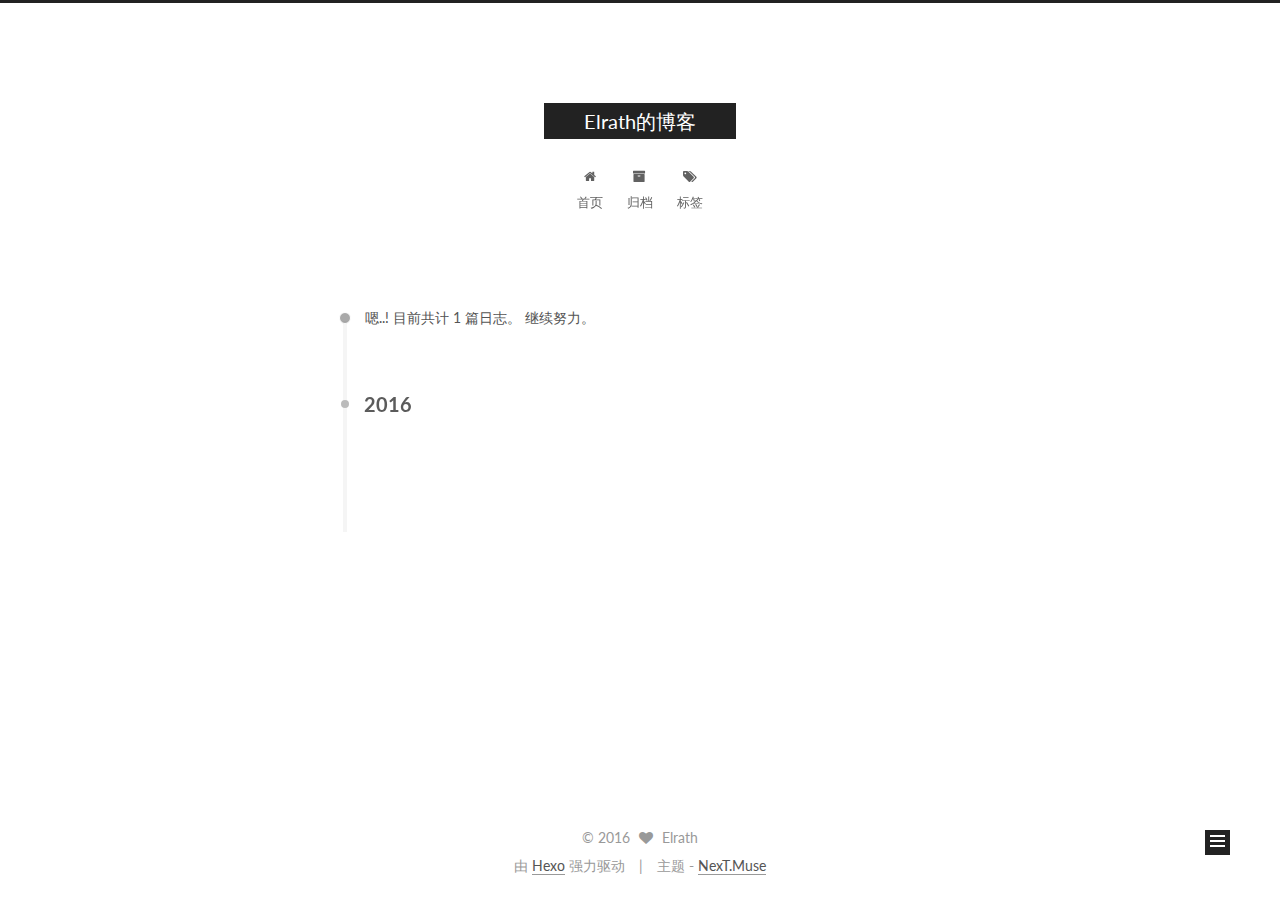
==== archives/index.html @ a01f920b "Site updated: 2016-04-18 22:40:06" ====
<!doctype html>



  


<html class="theme-next muse use-motion">
<head>
  <meta charset="UTF-8"/>
<meta http-equiv="X-UA-Compatible" content="IE=edge,chrome=1" />
<meta name="viewport" content="width=device-width, initial-scale=1, maximum-scale=1"/>



<meta http-equiv="Cache-Control" content="no-transform" />
<meta http-equiv="Cache-Control" content="no-siteapp" />












  <link href="/vendors/fancybox/source/jquery.fancybox.css?v=2.1.5" rel="stylesheet" type="text/css"/>




  
  
  
  

  
    
    
  

  

  

  

  

  
    
    
    <link href="//fonts.googleapis.com/css?family=Lato:300,300italic,400,400italic,700,700italic&subset=latin,latin-ext" rel="stylesheet" type="text/css">
  




<link href="/vendors/font-awesome/css/font-awesome.min.css?v=4.4.0" rel="stylesheet" type="text/css" />

<link href="/css/main.css?v=5.0.1" rel="stylesheet" type="text/css" />


  <meta name="keywords" content="Hexo, NexT" />








  <link rel="shortcut icon" type="image/x-icon" href="/favicon.ico?v=5.0.1" />






<meta name="description">
<meta property="og:type" content="website">
<meta property="og:title" content="Elrath的博客">
<meta property="og:url" content="http://yoursite.com/archives/index.html">
<meta property="og:site_name" content="Elrath的博客">
<meta property="og:description">
<meta name="twitter:card" content="summary">
<meta name="twitter:title" content="Elrath的博客">
<meta name="twitter:description">



<script type="text/javascript" id="hexo.configuration">
  var NexT = window.NexT || {};
  var CONFIG = {
    scheme: 'Muse',
    sidebar: {"position":"left","display":"post"},
    fancybox: true,
    motion: true,
    duoshuo: {
      userId: 0,
      author: '博主'
    }
  };
</script>

  <title> 归档 | Elrath的博客 </title>
</head>

<body itemscope itemtype="http://schema.org/WebPage" lang="zh-Hans">

  










  
  
    
  

  <div class="container one-collumn sidebar-position-left  page-archive  ">
    <div class="headband"></div>

    <header id="header" class="header" itemscope itemtype="http://schema.org/WPHeader">
      <div class="header-inner"><div class="site-meta ">
  

  <div class="custom-logo-site-title">
    <a href="/"  class="brand" rel="start">
      <span class="logo-line-before"><i></i></span>
      <span class="site-title">Elrath的博客</span>
      <span class="logo-line-after"><i></i></span>
    </a>
  </div>
  <p class="site-subtitle"></p>
</div>

<div class="site-nav-toggle">
  <button>
    <span class="btn-bar"></span>
    <span class="btn-bar"></span>
    <span class="btn-bar"></span>
  </button>
</div>

<nav class="site-nav">
  

  
    <ul id="menu" class="menu">
      
        
        <li class="menu-item menu-item-home">
          <a href="/" rel="section">
            
              <i class="menu-item-icon fa fa-home fa-fw"></i> <br />
            
            首页
          </a>
        </li>
      
        
        <li class="menu-item menu-item-archives">
          <a href="/archives" rel="section">
            
              <i class="menu-item-icon fa fa-archive fa-fw"></i> <br />
            
            归档
          </a>
        </li>
      
        
        <li class="menu-item menu-item-tags">
          <a href="/tags" rel="section">
            
              <i class="menu-item-icon fa fa-tags fa-fw"></i> <br />
            
            标签
          </a>
        </li>
      

      
    </ul>
  

  
</nav>

 </div>
    </header>

    <main id="main" class="main">
      <div class="main-inner">
        <div class="content-wrap">
          <div id="content" class="content">
            

  <section id="posts" class="posts-collapse">
    <span class="archive-move-on"></span>

    <span class="archive-page-counter">
      
      
      
        
      
      嗯..! 目前共计 1 篇日志。 继续努力。
    </span>

    

      
      
      

      
        
        <div class="collection-title">
          <h2 class="archive-year motion-element" id="archive-year-2016">2016</h2>
        </div>
      
      

      

  <article class="post post-type-normal" itemscope itemtype="http://schema.org/Article">
    <header class="post-header">

      <h1 class="post-title">
        
            <a class="post-title-link" href="/2016/04/18/hello-world/" itemprop="url">
              
                <span itemprop="name">Hello World</span>
              
            </a>
        
      </h1>

      <div class="post-meta">
        <time class="post-time" itemprop="dateCreated"
              datetime="2016-04-18T18:34:42+02:00"
              content="2016-04-18" >
          04-18
        </time>
      </div>

    </header>
  </article>



    

  </section>

  



          </div>
          


          

        </div>
        
          
  
  <div class="sidebar-toggle">
    <div class="sidebar-toggle-line-wrap">
      <span class="sidebar-toggle-line sidebar-toggle-line-first"></span>
      <span class="sidebar-toggle-line sidebar-toggle-line-middle"></span>
      <span class="sidebar-toggle-line sidebar-toggle-line-last"></span>
    </div>
  </div>

  <aside id="sidebar" class="sidebar">
    <div class="sidebar-inner">

      

      

      <section class="site-overview sidebar-panel  sidebar-panel-active ">
        <div class="site-author motion-element" itemprop="author" itemscope itemtype="http://schema.org/Person">
          <img class="site-author-image" itemprop="image"
               src="/images/default_avatar.jpg"
               alt="Elrath" />
          <p class="site-author-name" itemprop="name">Elrath</p>
          <p class="site-description motion-element" itemprop="description"></p>
        </div>
        <nav class="site-state motion-element">
          <div class="site-state-item site-state-posts">
            <a href="/archives">
              <span class="site-state-item-count">1</span>
              <span class="site-state-item-name">日志</span>
            </a>
          </div>

          

          

        </nav>

        

        <div class="links-of-author motion-element">
          
        </div>

        
        

        
        

      </section>

      

    </div>
  </aside>


        
      </div>
    </main>

    <footer id="footer" class="footer">
      <div class="footer-inner">
        <div class="copyright" >
  
  &copy; 
  <span itemprop="copyrightYear">2016</span>
  <span class="with-love">
    <i class="fa fa-heart"></i>
  </span>
  <span class="author" itemprop="copyrightHolder">Elrath</span>
</div>

<div class="powered-by">
  由 <a class="theme-link" href="http://hexo.io">Hexo</a> 强力驱动
</div>

<div class="theme-info">
  主题 -
  <a class="theme-link" href="https://github.com/iissnan/hexo-theme-next">
    NexT.Muse
  </a>
</div>

        

        
      </div>
    </footer>

    <div class="back-to-top">
      <i class="fa fa-arrow-up"></i>
    </div>
  </div>

  

<script type="text/javascript">
  if (Object.prototype.toString.call(window.Promise) !== '[object Function]') {
    window.Promise = null;
  }
</script>









  



  
  <script type="text/javascript" src="/vendors/jquery/index.js?v=2.1.3"></script>

  
  <script type="text/javascript" src="/vendors/fastclick/lib/fastclick.min.js?v=1.0.6"></script>

  
  <script type="text/javascript" src="/vendors/jquery_lazyload/jquery.lazyload.js?v=1.9.7"></script>

  
  <script type="text/javascript" src="/vendors/velocity/velocity.min.js?v=1.2.1"></script>

  
  <script type="text/javascript" src="/vendors/velocity/velocity.ui.min.js?v=1.2.1"></script>

  
  <script type="text/javascript" src="/vendors/fancybox/source/jquery.fancybox.pack.js?v=2.1.5"></script>


  


  <script type="text/javascript" src="/js/src/utils.js?v=5.0.1"></script>

  <script type="text/javascript" src="/js/src/motion.js?v=5.0.1"></script>



  
  

  
  
    <script type="text/javascript" id="motion.page.archive">
      $('.archive-year').velocity('transition.slideLeftIn');
    </script>
  


  


  <script type="text/javascript" src="/js/src/bootstrap.js?v=5.0.1"></script>



  



  



  
  
  

  

  

</body>
</html>
---- css/main.css ----
/* normalize.css v3.0.2 | MIT License | git.io/normalize */
html {
  font-family: sans-serif; /* 1 */
  -ms-text-size-adjust: 100%; /* 2 */
  -webkit-text-size-adjust: 100%; /* 2 */
}
body {
  margin: 0;
}
article,
aside,
details,
figcaption,
figure,
footer,
header,
hgroup,
main,
menu,
nav,
section,
summary {
  display: block;
}
audio,
canvas,
progress,
video {
  display: inline-block; /* 1 */
  vertical-align: baseline; /* 2 */
}
audio:not([controls]) {
  display: none;
  height: 0;
}
[hidden],
template {
  display: none;
}
a {
  background-color: transparent;
}
a:active,
a:hover {
  outline: 0;
}
abbr[title] {
  border-bottom: 1px dotted;
}
b,
strong {
  font-weight: bold;
}
dfn {
  font-style: italic;
}
h1 {
  font-size: 2em;
  margin: 0.67em 0;
}
mark {
  background: #ff0;
  color: #000;
}
small {
  font-size: 80%;
}
sub,
sup {
  font-size: 75%;
  line-height: 0;
  position: relative;
  vertical-align: baseline;
}
sup {
  top: -0.5em;
}
sub {
  bottom: -0.25em;
}
img {
  border: 0;
}
svg:not(:root) {
  overflow: hidden;
}
figure {
  margin: 1em 40px;
}
hr {
  -moz-box-sizing: content-box;
  box-sizing: content-box;
  height: 0;
}
pre {
  overflow: auto;
}
code,
kbd,
pre,
samp {
  font-family: monospace, monospace;
  font-size: 1em;
}
button,
input,
optgroup,
select,
textarea {
  color: inherit; /* 1 */
  font: inherit; /* 2 */
  margin: 0; /* 3 */
}
button {
  overflow: visible;
}
button,
select {
  text-transform: none;
}
button,
html input[type="button"],
input[type="reset"],
input[type="submit"] {
  -webkit-appearance: button; /* 2 */
  cursor: pointer; /* 3 */
}
button[disabled],
html input[disabled] {
  cursor: default;
}
button::-moz-focus-inner,
input::-moz-focus-inner {
  border: 0;
  padding: 0;
}
input {
  line-height: normal;
}
input[type="checkbox"],
input[type="radio"] {
  box-sizing: border-box; /* 1 */
  padding: 0; /* 2 */
}
input[type="number"]::-webkit-inner-spin-button,
input[type="number"]::-webkit-outer-spin-button {
  height: auto;
}
input[type="search"] {
  -webkit-appearance: textfield; /* 1 */
  -moz-box-sizing: content-box;
  -webkit-box-sizing: content-box; /* 2 */
  box-sizing: content-box;
}
input[type="search"]::-webkit-search-cancel-button,
input[type="search"]::-webkit-search-decoration {
  -webkit-appearance: none;
}
fieldset {
  border: 1px solid #c0c0c0;
  margin: 0 2px;
  padding: 0.35em 0.625em 0.75em;
}
legend {
  border: 0; /* 1 */
  padding: 0; /* 2 */
}
textarea {
  overflow: auto;
}
optgroup {
  font-weight: bold;
}
table {
  border-collapse: collapse;
  border-spacing: 0;
}
td,
th {
  padding: 0;
}
::selection {
  background: #262a30;
  color: #fff;
}
body {
  position: relative;
  font-family: 'Lato', "PingFang SC", "Microsoft YaHei", sans-serif;
  font-size: 14px;
  line-height: 2;
  color: #555;
  background: #fff;
}
@media (max-width: 767px) {
  body {
    padding-right: 0 !important;
  }
}
@media (min-width: 768px) and (max-width: 991px) {
  body {
    padding-right: 0 !important;
  }
}
@media (min-width: 1600px) {
  body {
    font-size: 16px;
  }
}
h1,
h2,
h3,
h4,
h5,
h6 {
  margin: 0;
  padding: 0;
  font-weight: bold;
  line-height: 1.5;
  font-family: 'Lato', "PingFang SC", "Microsoft YaHei", sans-serif;
}
h2,
h3,
h4,
h5,
h6 {
  margin: 20px 0 15px;
}
h1 {
  font-size: 22px;
}
@media (max-width: 767px) {
  h1 {
    font-size: 18px;
  }
}
h2 {
  font-size: 20px;
}
@media (max-width: 767px) {
  h2 {
    font-size: 16px;
  }
}
h3 {
  font-size: 18px;
}
@media (max-width: 767px) {
  h3 {
    font-size: 14px;
  }
}
h4 {
  font-size: 16px;
}
@media (max-width: 767px) {
  h4 {
    font-size: 12px;
  }
}
h5 {
  font-size: 14px;
}
@media (max-width: 767px) {
  h5 {
    font-size: 10px;
  }
}
h6 {
  font-size: 12px;
}
@media (max-width: 767px) {
  h6 {
    font-size: 8px;
  }
}
p {
  margin: 0 0 25px 0;
}
a {
  color: #555;
  text-decoration: none;
  border-bottom: 1px solid #999;
  word-wrap: break-word;
}
a:hover {
  color: #222;
  border-bottom-color: #222;
}
ul {
  list-style: none;
}
blockquote {
  margin: 0;
  padding: 0;
}
img {
  display: block;
  margin: auto;
  max-width: 100%;
  height: auto;
}
hr {
  margin: 40px 0;
  height: 3px;
  border: none;
  background-color: #ddd;
  background-image: repeating-linear-gradient(-45deg, #fff, #fff 4px, transparent 4px, transparent 8px);
}
blockquote {
  padding: 0 15px;
  color: #666;
  border-left: 4px solid #ddd;
}
blockquote cite::before {
  content: "-";
  padding: 0 5px;
}
dt {
  font-weight: 700;
}
dd {
  margin: 0;
  padding: 0;
}
.text-left {
  text-align: left;
}
.text-center {
  text-align: center;
}
.text-right {
  text-align: right;
}
.text-justify {
  text-align: justify;
}
.text-nowrap {
  white-space: nowrap;
}
.text-lowercase {
  text-transform: lowercase;
}
.text-uppercase {
  text-transform: uppercase;
}
.text-capitalize {
  text-transform: capitalize;
}
.center-block {
  display: block;
  margin-left: auto;
  margin-right: auto;
}
.clearfix:before,
.clearfix:after {
  content: " ";
  display: table;
}
.clearfix:after {
  clear: both;
}
.pullquote {
  width: 45%;
}
.pullquote.left {
  float: left;
  margin-left: 5px;
  margin-right: 10px;
}
.pullquote.right {
  float: right;
  margin-left: 10px;
  margin-right: 5px;
}
.highlight table,
.gist table {
  width: auto;
}
.highlight table td,
.gist table td {
  border: none;
}
.highlight a,
.gist a {
  color: #222 !important;
  text-decoration: none !important;
}
.affix.affix.affix {
  position: fixed;
}
.translation {
  margin-top: -20px;
  font-size: 14px;
  color: #999;
}
.scrollbar-measure {
  width: 100px;
  height: 100px;
  overflow: scroll;
  position: absolute;
  top: -9999px;
}
.use-motion .motion-element {
  opacity: 0;
}
#local-search-input {
  padding: 3px;
  border: none;
  text-indent: 14px;
  border-radius: 0;
  width: 140px;
  outline: none;
  border-bottom: 1px solid #999;
  background: inherit;
  opacity: 0.5;
}
#local-search-input:focus {
  opacity: 1;
}
.search-icon {
  position: absolute;
  top: 9px;
}
table {
  margin: 20px 0;
  width: 100%;
  border-collapse: collapse;
  border-spacing: 0;
  border: 1px solid #ddd;
  font-size: 14px;
  table-layout: fixed;
  word-wrap: break-word;
}
table>tbody>tr:nth-of-type(odd) {
  background-color: #f9f9f9;
}
table>tbody>tr:hover {
  background-color: #f5f5f5;
}
caption,
th,
td {
  padding: 8px;
  text-align: left;
  vertical-align: middle;
  font-weight: normal;
}
th,
td {
  border-bottom: 3px solid #ddd;
  border-right: 1px solid #eee;
}
th {
  padding-bottom: 10px;
  font-weight: 700;
}
td {
  border-bottom-width: 1px;
}
html,
body {
  height: 100%;
}
.container {
  position: relative;
  min-height: 100%;
}
.header-inner {
  margin: 0 auto;
  padding: 100px 0 70px;
  width: 700px;
}
@media (min-width: 1600px) {
  .container .header-inner {
    width: 900px;
  }
}
.main {
  padding-bottom: 150px;
}
.main-inner {
  margin: 0 auto;
  width: 700px;
}
@media (min-width: 1600px) {
  .container .main-inner {
    width: 900px;
  }
}
.footer {
  position: absolute;
  left: 0;
  bottom: 0;
  width: 100%;
  min-height: 50px;
}
.footer-inner {
  box-sizing: border-box;
  margin: 20px auto;
  width: 700px;
}
@media (min-width: 1600px) {
  .container .footer-inner {
    width: 900px;
  }
}
pre,
.highlight {
  overflow: auto;
  margin: 20px 0;
  padding: 15px;
  font-size: 13px;
  color: #4d4d4c;
  background: #f7f7f7;
  line-height: 1.6;
}
pre,
code {
  font-family: consolas, Menlo, "PingFang SC", "Microsoft YaHei", monospace;
}
code {
  padding: 2px 4px;
  word-break: break-all;
  color: #555;
  background: #eee;
  border-radius: 4px;
  font-size: 13px;
}
pre code {
  padding: 0;
  color: #4d4d4c;
  background: none;
  text-shadow: none;
}
.highlight pre {
  border: none;
  margin: 0;
  padding: 1px;
}
.highlight table {
  margin: 0;
  width: auto;
  border: none;
}
.highlight td {
  border: none;
  padding: 0;
}
.highlight figcaption {
  font-size: 0.85em;
  color: #8e908c;
  line-height: 1em;
  margin-bottom: 1em;
}
.highlight figcaption:before,
.highlight figcaption:after {
  content: " ";
  display: table;
}
.highlight figcaption:after {
  clear: both;
}
.highlight figcaption a {
  float: right;
}
.highlight .gutter pre {
  color: #666;
  text-align: right;
  padding-right: 20px;
}
.highlight .line {
  height: 20px;
}
pre .comment {
  color: #8e908c;
}
pre .variable,
pre .attribute,
pre .tag,
pre .regexp,
pre .ruby .constant,
pre .xml .tag .title,
pre .xml .pi,
pre .xml .doctype,
pre .html .doctype,
pre .css .id,
pre .css .class,
pre .css .pseudo {
  color: #c82829;
}
pre .number,
pre .preprocessor,
pre .built_in,
pre .literal,
pre .params,
pre .constant,
pre .command {
  color: #f5871f;
}
pre .ruby .class .title,
pre .css .rules .attribute,
pre .string,
pre .value,
pre .inheritance,
pre .header,
pre .ruby .symbol,
pre .xml .cdata,
pre .special,
pre .number,
pre .formula {
  color: #718c00;
}
pre .title,
pre .css .hexcolor {
  color: #3e999f;
}
pre .function,
pre .python .decorator,
pre .python .title,
pre .ruby .function .title,
pre .ruby .title .keyword,
pre .perl .sub,
pre .javascript .title,
pre .coffeescript .title {
  color: #4271ae;
}
pre .keyword,
pre .javascript .function {
  color: #8959a8;
}
.full-image.full-image.full-image {
  border: none;
  max-width: 100%;
  width: auto;
  margin: 20px auto;
}
@media (min-width: 992px) {
  .full-image.full-image.full-image {
    max-width: none;
    width: 126%;
    margin: 0 -13%;
  }
}
.blockquote-center,
.page-home .post-type-quote blockquote,
.page-post-detail .post-type-quote blockquote {
  position: relative;
  margin: 40px 0;
  padding: 0;
  border-left: none;
  text-align: center;
}
.blockquote-center::before,
.page-home .post-type-quote blockquote::before,
.page-post-detail .post-type-quote blockquote::before,
.blockquote-center::after,
.page-home .post-type-quote blockquote::after,
.page-post-detail .post-type-quote blockquote::after {
  position: absolute;
  content: ' ';
  display: block;
  width: 100%;
  height: 24px;
  opacity: 0.2;
  background-repeat: no-repeat;
  background-position: 0 -6px;
  background-size: 22px 22px;
}
.blockquote-center::before,
.page-home .post-type-quote blockquote::before,
.page-post-detail .post-type-quote blockquote::before {
  top: -20px;
  background-image: url("../images/quote-l.svg");
  border-top: 1px solid #ccc;
}
.blockquote-center::after,
.page-home .post-type-quote blockquote::after,
.page-post-detail .post-type-quote blockquote::after {
  bottom: -20px;
  background-image: url("../images/quote-r.svg");
  border-bottom: 1px solid #ccc;
  background-position: 100% 8px;
}
.blockquote-center p,
.page-home .post-type-quote blockquote p,
.page-post-detail .post-type-quote blockquote p,
.blockquote-center div,
.page-home .post-type-quote blockquote div,
.page-post-detail .post-type-quote blockquote div {
  text-align: center;
}
.post .post-body .group-picture img {
  box-sizing: border-box;
  padding: 0 3px;
  border: none;
}
.post .group-picture-row {
  overflow: hidden;
  margin-top: 6px;
}
.post .group-picture-row:first-child {
  margin-top: 0;
}
.post .group-picture-column {
  float: left;
}
.page-post-detail .post-body .group-picture-column {
  float: none;
  margin-top: 10px;
  width: auto !important;
}
.page-post-detail .post-body .group-picture-column img {
  margin: 0 auto;
}
.page-archive .group-picture-container {
  overflow: hidden;
}
.page-archive .group-picture-row {
  float: left;
}
.page-archive .group-picture-row:first-child {
  margin-top: 6px;
}
.page-archive .group-picture-column {
  max-width: 150px;
  max-height: 150px;
}
.btn {
  display: inline-block;
  padding: 0 20px;
  font-size: 14px;
  color: #fff;
  background: #222;
  border: 2px solid #222;
  text-decoration: none;
  border-radius: 0;
  transition-property: background-color;
  transition-duration: 0.2s;
  transition-timing-function: ease-in-out;
  transition-delay: 0s;
}
.btn:hover,
.post-more-link .btn:hover {
  border-color: #222;
  color: #222;
  background: #fff;
}
.btn-bar {
  display: block;
  width: 22px;
  height: 2px;
  background: #555;
  border-radius: 1px;
}
.btn-bar+.btn-bar {
  margin-top: 4px;
}
.pagination {
  margin: 120px 0 40px;
  text-align: center;
  border-top: 1px solid #eee;
}
.page-number-basic,
.pagination .prev,
.pagination .next,
.pagination .page-number,
.pagination .space {
  display: inline-block;
  position: relative;
  top: -1px;
  margin: 0 10px;
  padding: 0 10px;
  line-height: 30px;
}
@media (max-width: 767px) {
  .page-number-basic,
  .pagination .prev,
  .pagination .next,
  .pagination .page-number,
  .pagination .space {
    margin: 0 5px;
  }
}
.pagination .prev,
.pagination .next,
.pagination .page-number {
  border-bottom: 0;
  border-top: 1px solid #eee;
  transition-property: border-color;
  transition-duration: 0.2s;
  transition-timing-function: ease-in-out;
  transition-delay: 0s;
}
.pagination .prev:hover,
.pagination .next:hover,
.pagination .page-number:hover {
  border-top-color: #222;
}
.pagination .space {
  padding: 0;
  margin: 0;
}
.pagination .prev {
  margin-left: 0;
}
.pagination .next {
  margin-right: 0;
}
.pagination .page-number.current {
  color: #fff;
  background: #ccc;
  border-top-color: #ccc;
}
@media (max-width: 767px) {
  .pagination {
    border-top: none;
  }
  .pagination .prev,
  .pagination .next,
  .pagination .page-number {
    margin-bottom: 10px;
    border-top: 0;
    border-bottom: 1px solid #eee;
  }
  .pagination .prev:hover,
  .pagination .next:hover,
  .pagination .page-number:hover {
    border-bottom-color: #222;
  }
}
.comments {
  margin: 60px 20px 0;
}
.tag-cloud {
  text-align: center;
}
.tag-cloud a {
  display: inline-block;
  margin: 10px;
}
.back-to-top {
  box-sizing: border-box;
  position: fixed;
  bottom: -100px;
  right: 50px;
  z-index: 1050;
  padding: 0 6px;
  width: 25px;
  background: #222;
  font-size: 12px;
  opacity: 1;
  color: #fff;
  cursor: pointer;
  text-align: center;
  -webkit-transform: translateZ(0);
  transition-property: bottom;
  transition-duration: 0.2s;
  transition-timing-function: ease-in-out;
  transition-delay: 0s;
}
@media (max-width: 767px) {
  .back-to-top {
    display: none;
  }
}
@media (min-width: 768px) and (max-width: 991px) {
  .back-to-top {
    display: none;
  }
}
.back-to-top.back-to-top-on {
  bottom: 19px;
}
.header {
  background: #fff;
}
.header-inner {
  position: relative;
}
.headband {
  height: 3px;
  background: #222;
}
.site-meta {
  margin: 0;
  text-align: center;
}
@media (max-width: 767px) {
  .site-meta {
    text-align: center;
  }
}
.brand {
  position: relative;
  display: inline-block;
  padding: 0 40px;
  color: #fff;
  background: #222;
  border-bottom: none;
}
.brand:hover {
  color: #fff;
}
.logo {
  display: inline-block;
  margin-right: 5px;
  line-height: 36px;
  vertical-align: top;
}
.site-title {
  display: inline-block;
  vertical-align: top;
  line-height: 36px;
  font-size: 20px;
  font-weight: normal;
  font-family: 'Lato', "PingFang SC", "Microsoft YaHei", sans-serif;
}
.site-subtitle {
  margin-top: 10px;
  font-size: 13px;
  color: #999;
}
.use-motion .brand {
  opacity: 0;
}
.use-motion .logo,
.use-motion .site-title,
.use-motion .site-subtitle {
  opacity: 0;
  position: relative;
  top: -10px;
}
.site-nav-toggle {
  display: none;
  position: absolute;
  top: 10px;
  left: 10px;
}
@media (max-width: 767px) {
  .site-nav-toggle {
    display: block;
  }
}
.site-nav-toggle button {
  margin-top: 2px;
  padding: 9px 10px;
  background: transparent;
  border: none;
}
@media (max-width: 767px) {
  .site-nav {
    display: none;
    margin: 0 -10px;
    padding: 0 10px;
    clear: both;
    border-top: 1px solid #ddd;
  }
}
@media (min-width: 768px) and (max-width: 991px) {
  .site-nav {
    display: block !important;
  }
}
@media (min-width: 992px) {
  .site-nav {
    display: block !important;
  }
}
.menu {
  margin-top: 20px;
  padding-left: 0;
  text-align: center;
}
.menu .menu-item {
  display: inline-block;
  margin: 0 10px;
}
@media screen and (max-width: 767px) {
  .menu .menu-item {
    margin-top: 10px;
  }
}
.menu .menu-item a {
  display: block;
  font-size: 13px;
  text-transform: capitalize;
  line-height: inherit;
  border-bottom: 1px solid transparent;
  transition-property: border-color;
  transition-duration: 0.2s;
  transition-timing-function: ease-in-out;
  transition-delay: 0s;
}
.menu .menu-item a:hover {
  border-bottom-color: #222;
}
.menu .menu-item .fa {
  margin-right: 5px;
}
.use-motion .menu-item {
  opacity: 0;
}
.post-body {
  font-family: 'Lato', "PingFang SC", "Microsoft YaHei", sans-serif;
}
@media (max-width: 767px) {
  .post-body {
    word-break: break-all;
  }
}
.post-body .fancybox img {
  display: block !important;
  margin: 0 auto;
  cursor: pointer;
  cursor: zoom-in;
  cursor: -webkit-zoom-in;
}
.post-body .image-caption,
.post-body .figure .caption {
  margin: 10px auto 15px;
  text-align: center;
  font-size: 14px;
  color: #999;
  font-weight: bold;
  line-height: 1;
}
.post-sticky-flag {
  display: inline-block;
  font-size: 16px;
  -ms-transform: rotate(30deg);
  transform: rotate(30deg);
}
.posts-expand {
  padding-top: 40px;
}
@media (max-width: 767px) {
  .posts-expand {
    margin: 0 20px;
  }
  .post-body pre,
  .post-body .highlight {
    padding: 10px;
  }
  .post-body pre .gutter pre,
  .post-body .highlight .gutter pre {
    padding-right: 10px;
  }
}
@media (min-width: 992px) {
  .posts-expand .post-body {
    text-align: justify;
  }
}
.posts-expand .post-body h2,
.posts-expand .post-body h3,
.posts-expand .post-body h4,
.posts-expand .post-body h5,
.posts-expand .post-body h6 {
  padding-top: 10px;
}
.posts-expand .post-body h2 .header-anchor,
.posts-expand .post-body h3 .header-anchor,
.posts-expand .post-body h4 .header-anchor,
.posts-expand .post-body h5 .header-anchor,
.posts-expand .post-body h6 .header-anchor {
  float: right;
  margin-left: 10px;
  color: #ccc;
  border-bottom-style: none;
  visibility: hidden;
}
.posts-expand .post-body h2 .header-anchor:hover,
.posts-expand .post-body h3 .header-anchor:hover,
.posts-expand .post-body h4 .header-anchor:hover,
.posts-expand .post-body h5 .header-anchor:hover,
.posts-expand .post-body h6 .header-anchor:hover {
  color: inherit;
}
.posts-expand .post-body h2:hover .header-anchor,
.posts-expand .post-body h3:hover .header-anchor,
.posts-expand .post-body h4:hover .header-anchor,
.posts-expand .post-body h5:hover .header-anchor,
.posts-expand .post-body h6:hover .header-anchor {
  visibility: visible;
}
.posts-expand .post-body ul li {
  list-style: circle;
}
.posts-expand .post-body img {
  box-sizing: border-box;
  margin: auto;
  padding: 3px;
  border: 1px solid #ddd;
}
.posts-expand .fancybox img {
  margin: 0 auto;
}
@media (max-width: 767px) {
  .posts-collapse {
    margin: 0 20px;
  }
  .posts-collapse .post-title,
  .posts-collapse .post-meta {
    display: block;
    width: auto;
    text-align: left;
  }
}
.posts-collapse {
  position: relative;
  z-index: 1010;
  margin-left: 55px;
}
.posts-collapse::after {
  content: " ";
  position: absolute;
  top: 20px;
  left: 0;
  margin-left: -2px;
  width: 4px;
  height: 100%;
  background: #f5f5f5;
  z-index: -1;
}
@media (max-width: 767px) {
  .posts-collapse {
    margin: 0 20px;
  }
}
.posts-collapse .collection-title {
  position: relative;
  margin: 60px 0;
}
.posts-collapse .collection-title h2 {
  margin-left: 20px;
}
.posts-collapse .collection-title small {
  color: #bbb;
}
.posts-collapse .collection-title::before {
  content: " ";
  position: absolute;
  left: 0;
  top: 50%;
  margin-left: -4px;
  margin-top: -4px;
  width: 8px;
  height: 8px;
  background: #bbb;
  border-radius: 50%;
}
.posts-collapse .post {
  margin: 30px 0;
}
.posts-collapse .post-header {
  position: relative;
  transition-duration: 0.2s;
  transition-timing-function: ease-in-out;
  transition-delay: 0s;
  transition-property: border;
  border-bottom: 1px dashed #ccc;
}
.posts-collapse .post-header::before {
  content: " ";
  position: absolute;
  left: 0;
  top: 12px;
  width: 6px;
  height: 6px;
  margin-left: -4px;
  background: #bbb;
  border-radius: 50%;
  border: 1px solid #fff;
  transition-duration: 0.2s;
  transition-timing-function: ease-in-out;
  transition-delay: 0s;
  transition-property: background;
}
.posts-collapse .post-header:hover {
  border-bottom-color: #666;
}
.posts-collapse .post-header:hover::before {
  background: #222;
}
.posts-collapse .post-meta {
  position: absolute;
  font-size: 12px;
  left: 20px;
  top: 5px;
}
.posts-collapse .post-comments-count {
  display: none;
}
.posts-collapse .post-title {
  margin-left: 60px;
  font-size: 16px;
  font-weight: normal;
  line-height: inherit;
}
.posts-collapse .post-title::after {
  margin-left: 3px;
  opacity: 0.6;
}
.posts-collapse .post-title a {
  color: #666;
  border-bottom: none;
}
.page-home .post-type-quote .post-header,
.page-post-detail .post-type-quote .post-header,
.page-home .post-type-quote .post-tags,
.page-post-detail .post-type-quote .post-tags {
  display: none;
}
.posts-expand .post-title {
  font-size: 26px;
  text-align: center;
  word-break: break-word;
}
@media (max-width: 767px) {
  .posts-expand .post-title {
    font-size: 22px;
  }
}
.posts-expand .post-title-link {
  display: inline-block;
  position: relative;
  color: #555;
  border-bottom: none;
  line-height: 1.2;
  vertical-align: top;
}
.posts-expand .post-title-link::before {
  content: "";
  position: absolute;
  width: 100%;
  height: 2px;
  bottom: 0;
  left: 0;
  background-color: #000;
  visibility: hidden;
  transform: scaleX(0);
  transition-duration: 0.2s;
  transition-timing-function: ease-in-out;
  transition-delay: 0s;
}
.posts-expand .post-title-link:hover::before {
  visibility: visible;
  transform: scaleX(1);
}
.posts-expand .post-title-link .fa {
  font-size: 16px;
}
.posts-expand .post-meta {
  margin: 3px 0 60px 0;
  color: #999;
  font-family: 'Lato', "PingFang SC", "Microsoft YaHei", sans-serif;
  font-size: 12px;
  text-align: center;
}
.posts-expand .post-meta .post-category-list {
  display: inline-block;
  margin: 0;
  padding: 3px;
}
.posts-expand .post-meta .post-category-list-link {
  color: #999;
}
.post-meta-item-icon {
  display: none;
  margin-right: 3px;
}
@media (min-width: 768px) and (max-width: 991px) {
  .post-meta-item-icon {
    display: inline-block;
  }
}
@media (max-width: 767px) {
  .post-meta-item-icon {
    display: inline-block;
  }
}
@media (min-width: 768px) and (max-width: 991px) {
  .post-meta-item-text {
    display: none;
  }
}
@media (max-width: 767px) {
  .post-meta-item-text {
    display: none;
  }
}
@media (max-width: 767px) {
  .posts-expand .post-comments-count {
    display: none;
  }
}
.post-more-link {
  margin-top: 50px;
}
.post-more-link .btn {
  color: #fff;
  font-size: 14px;
  background: #222;
  border-radius: 0;
  line-height: 2;
}
.posts-expand .post-tags {
  margin-top: 40px;
  text-align: center;
}
.posts-expand .post-tags a {
  display: inline-block;
  margin-right: 10px;
  font-size: 13px;
}
.post-nav {
  overflow: hidden;
  margin-top: 60px;
  padding: 10px;
  white-space: nowrap;
  border-top: 1px solid #eee;
}
.post-nav-item {
  display: inline-block;
  width: 50%;
  white-space: normal;
}
.post-nav-item a {
  position: relative;
  display: inline-block;
  line-height: 25px;
  font-size: 14px;
  color: #555;
  border-bottom: none;
}
.post-nav-item a:hover {
  color: #222;
  border-bottom: none;
}
.post-nav-item a:active {
  top: 2px;
}
.post-nav-item a i {
  font-size: 12px;
}
.post-nav-prev {
  text-align: right;
}
.posts-expand .post-eof {
  display: block;
  margin: 80px auto 60px;
  width: 8%;
  height: 1px;
  background: #ccc;
  text-align: center;
}
.post:last-child .post-eof.post-eof.post-eof {
  display: none;
}
.post-gallery {
  display: table;
  table-layout: fixed;
  width: 100%;
  border-collapse: separate;
}
.post-gallery-row {
  display: table-row;
}
.post-gallery .post-gallery-img {
  display: table-cell;
  text-align: center;
  vertical-align: middle;
  border: none;
}
.post-gallery .post-gallery-img img {
  max-width: 100%;
  max-height: 100%;
  border: none;
}
.fancybox-close,
.fancybox-close:hover {
  border: none;
}
.sidebar {
  position: fixed;
  right: 0;
  top: 0;
  bottom: 0;
  width: 0;
  z-index: 1040;
  box-shadow: inset 0 2px 6px #000;
  background: #222;
  -webkit-transform: translateZ(0);
}
.sidebar a {
  color: #999;
  border-bottom-color: #555;
}
.sidebar a:hover {
  color: #eee;
}
@media (min-width: 768px) and (max-width: 991px) {
  .sidebar {
    display: none !important;
  }
}
@media (max-width: 767px) {
  .sidebar {
    display: none !important;
  }
}
.sidebar-inner {
  position: relative;
  padding: 20px 10px;
  color: #999;
  text-align: center;
}
.sidebar-toggle {
  position: fixed;
  right: 50px;
  bottom: 45px;
  width: 15px;
  height: 15px;
  padding: 5px;
  background: #222;
  line-height: 0;
  z-index: 1050;
  cursor: pointer;
  -webkit-transform: translateZ(0);
}
@media (min-width: 768px) and (max-width: 991px) {
  .sidebar-toggle {
    display: none;
  }
}
@media (max-width: 767px) {
  .sidebar-toggle {
    display: none;
  }
}
.sidebar-toggle-line {
  position: relative;
  display: inline-block;
  vertical-align: top;
  height: 2px;
  width: 100%;
  background: #fff;
  margin-top: 3px;
}
.sidebar-toggle-line:first-child {
  margin-top: 0;
}
.site-author-image {
  display: block;
  margin: 0 auto;
  max-width: 96px;
  height: auto;
  border: 2px solid #333;
  padding: 2px;
}
.site-author-name {
  margin: 5px 0 0;
  color: #f5f5f5;
}
.site-description {
  margin-top: 5px;
  font-size: 14px;
  color: #555;
}
.site-state {
  overflow: hidden;
  line-height: 1.4;
  white-space: nowrap;
}
.site-state-item {
  display: inline-block;
  padding: 0 15px;
  border-left: 1px solid #333;
}
.site-state-item:first-child {
  border-left: none;
}
.site-state-item a {
  border-bottom: none;
}
.site-state-item-count {
  display: block;
  text-align: center;
  color: inherit;
  font-weight: 600;
  font-size: 18px;
}
.site-state-item-name {
  font-size: 13px;
  color: inherit;
}
.feed-link {
  margin-top: 20px;
}
.feed-link a {
  display: inline-block;
  padding: 0 15px;
  color: #fc6423;
  border: 1px solid #fc6423;
  border-radius: 4px;
}
.feed-link a i {
  color: #fc6423;
  font-size: 14px;
}
.feed-link a:hover {
  color: #fff;
  background: #fc6423;
}
.feed-link a:hover i {
  color: #fff;
}
.links-of-author {
  margin-top: 20px;
}
.links-of-author a {
  display: inline-block;
  vertical-align: middle;
  margin-right: 10px;
  margin-bottom: 10px;
  border-bottom-color: #555;
  font-size: 13px;
}
.links-of-author a:before {
  display: inline-block;
  vertical-align: middle;
  margin-right: 3px;
  content: " ";
  width: 4px;
  height: 4px;
  border-radius: 50%;
  background: #24dede;
}
.links-of-blogroll {
  font-size: 13px;
}
.links-of-blogroll-title {
  margin-top: 20px;
  font-size: 14px;
  font-weight: 600;
}
.links-of-blogroll-list {
  margin: 0;
  padding: 0;
}
.links-of-blogroll-item {
  padding: 2px 10px;
}
.sidebar-nav {
  margin: 0 0 20px;
  padding-left: 0;
}
.sidebar-nav li {
  display: inline-block;
  cursor: pointer;
  border-bottom: 1px solid transparent;
  font-size: 14px;
  color: #555;
}
.sidebar-nav li:hover {
  color: #f5f5f5;
}
.page-post-detail .sidebar-nav-toc {
  padding: 0 5px;
}
.page-post-detail .sidebar-nav-overview {
  margin-left: 10px;
}
.sidebar-nav .sidebar-nav-active {
  color: #87daff;
  border-bottom-color: #87daff;
}
.sidebar-nav .sidebar-nav-active:hover {
  color: #87daff;
}
.sidebar-panel {
  display: none;
}
.sidebar-panel-active {
  display: block;
}
.post-toc-empty {
  font-size: 14px;
  color: #666;
}
.post-toc-wrap {
  overflow: hidden;
}
.post-toc {
  overflow: auto;
}
.post-toc ol {
  margin: 0;
  padding: 0 2px 5px 10px;
  text-align: left;
  list-style: none;
  font-size: 14px;
}
.post-toc ol > ol {
  padding-left: 0;
}
.post-toc ol a {
  transition-duration: 0.2s;
  transition-timing-function: ease-in-out;
  transition-delay: 0s;
  transition-property: all;
  color: #999;
  border-bottom-color: #555;
}
.post-toc ol a:hover {
  color: #ccc;
  border-bottom-color: #ccc;
}
.post-toc .nav-item {
  overflow: hidden;
  text-overflow: ellipsis;
  white-space: nowrap;
  line-height: 1.8;
}
.post-toc .nav .nav-child {
  display: none;
}
.post-toc .nav .active > .nav-child {
  display: block;
}
.post-toc .nav .active-current > .nav-child {
  display: block;
}
.post-toc .nav .active-current > .nav-child > .nav-item {
  display: block;
}
.post-toc .nav .active > a {
  color: #87daff;
  border-bottom-color: #87daff;
}
.post-toc .nav .active-current > a {
  color: #87daff;
}
.post-toc .nav .active-current > a:hover {
  color: #87daff;
}
.footer {
  font-size: 14px;
  color: #999;
}
.footer img {
  border: none;
}
.footer-inner {
  text-align: center;
}
.with-love {
  display: inline-block;
  margin: 0 5px;
}
.powered-by,
.theme-info {
  display: inline-block;
}
.powered-by {
  margin-right: 10px;
}
.powered-by::after {
  content: "|";
  padding-left: 10px;
}
.cc-license {
  margin-top: 10px;
  text-align: center;
}
.cc-license .cc-opacity {
  opacity: 0.7;
  border-bottom: none;
}
.cc-license .cc-opacity:hover {
  opacity: 0.9;
}
.cc-license img {
  display: inline-block;
}
.theme-next #ds-thread #ds-reset {
  color: #555;
}
.theme-next #ds-thread #ds-reset .ds-replybox {
  margin-bottom: 30px;
}
.theme-next #ds-thread #ds-reset .ds-replybox .ds-avatar,
.theme-next #ds-reset .ds-avatar img {
  box-shadow: none;
}
.theme-next #ds-thread #ds-reset .ds-textarea-wrapper {
  border-color: #c7d4e1;
  background: none;
  border-top-right-radius: 3px;
  border-top-left-radius: 3px;
}
.theme-next #ds-thread #ds-reset .ds-textarea-wrapper textarea {
  height: 60px;
}
.theme-next #ds-reset .ds-rounded-top {
  border-radius: 0;
}
.theme-next #ds-thread #ds-reset .ds-post-toolbar {
  box-sizing: border-box;
  border: 1px solid #c7d4e1;
  background: #f6f8fa;
}
.theme-next #ds-thread #ds-reset .ds-post-options {
  height: 40px;
  border: none;
  background: none;
}
.theme-next #ds-thread #ds-reset .ds-toolbar-buttons {
  top: 11px;
}
.theme-next #ds-thread #ds-reset .ds-sync {
  top: 5px;
}
.theme-next #ds-thread #ds-reset .ds-post-button {
  top: 4px;
  right: 5px;
  width: 90px;
  height: 30px;
  border: 1px solid #c5ced7;
  border-radius: 3px;
  background-image: linear-gradient(#fbfbfc, #f5f7f9);
  color: #60676d;
}
.theme-next #ds-thread #ds-reset .ds-post-button:hover {
  background-position: 0 -30px;
  color: #60676d;
}
.theme-next #ds-thread #ds-reset .ds-comments-info {
  padding: 10px 0;
}
.theme-next #ds-thread #ds-reset .ds-sort {
  display: none;
}
.theme-next #ds-thread #ds-reset li.ds-tab a.ds-current {
  border: none;
  background: #f6f8fa;
  color: #60676d;
}
.theme-next #ds-thread #ds-reset li.ds-tab a.ds-current:hover {
  background-color: #e9f0f7;
  color: #60676d;
}
.theme-next #ds-thread #ds-reset li.ds-tab a {
  border-radius: 2px;
  padding: 5px;
}
.theme-next #ds-thread #ds-reset .ds-login-buttons p {
  color: #999;
  line-height: 36px;
}
.theme-next #ds-thread #ds-reset .ds-login-buttons .ds-service-list li {
  height: 28px;
}
.theme-next #ds-thread #ds-reset .ds-service-list a {
  background: none;
  padding: 5px;
  border: 1px solid;
  border-radius: 3px;
  text-align: center;
}
.theme-next #ds-thread #ds-reset .ds-service-list a:hover {
  color: #fff;
  background: #666;
}
.theme-next #ds-thread #ds-reset .ds-service-list .ds-weibo {
  color: #fc9b00;
  border-color: #fc9b00;
}
.theme-next #ds-thread #ds-reset .ds-service-list .ds-weibo:hover {
  background: #fc9b00;
}
.theme-next #ds-thread #ds-reset .ds-service-list .ds-qq {
  color: #60a3ec;
  border-color: #60a3ec;
}
.theme-next #ds-thread #ds-reset .ds-service-list .ds-qq:hover {
  background: #60a3ec;
}
.theme-next #ds-thread #ds-reset .ds-service-list .ds-renren {
  color: #2e7ac4;
  border-color: #2e7ac4;
}
.theme-next #ds-thread #ds-reset .ds-service-list .ds-renren:hover {
  background: #2e7ac4;
}
.theme-next #ds-thread #ds-reset .ds-service-list .ds-douban {
  color: #37994c;
  border-color: #37994c;
}
.theme-next #ds-thread #ds-reset .ds-service-list .ds-douban:hover {
  background: #37994c;
}
.theme-next #ds-thread #ds-reset .ds-service-list .ds-kaixin {
  color: #fef20d;
  border-color: #fef20d;
}
.theme-next #ds-thread #ds-reset .ds-service-list .ds-kaixin:hover {
  background: #fef20d;
}
.theme-next #ds-thread #ds-reset .ds-service-list .ds-netease {
  color: #f00;
  border-color: #f00;
}
.theme-next #ds-thread #ds-reset .ds-service-list .ds-netease:hover {
  background: #f00;
}
.theme-next #ds-thread #ds-reset .ds-service-list .ds-sohu {
  color: #ffcb05;
  border-color: #ffcb05;
}
.theme-next #ds-thread #ds-reset .ds-service-list .ds-sohu:hover {
  background: #ffcb05;
}
.theme-next #ds-thread #ds-reset .ds-service-list .ds-baidu {
  color: #2831e0;
  border-color: #2831e0;
}
.theme-next #ds-thread #ds-reset .ds-service-list .ds-baidu:hover {
  background: #2831e0;
}
.theme-next #ds-thread #ds-reset .ds-service-list .ds-google {
  color: #166bec;
  border-color: #166bec;
}
.theme-next #ds-thread #ds-reset .ds-service-list .ds-google:hover {
  background: #166bec;
}
.theme-next #ds-thread #ds-reset .ds-service-list .ds-weixin {
  color: #00ce0d;
  border-color: #00ce0d;
}
.theme-next #ds-thread #ds-reset .ds-service-list .ds-weixin:hover {
  background: #00ce0d;
}
.theme-next #ds-thread #ds-reset .ds-service-list .ds-more-services {
  border: none;
}
.theme-next #ds-thread #ds-reset .ds-service-list .ds-more-services:hover {
  background: none;
}
.theme-next #ds-reset .duoshuo-ua-admin {
  display: inline-block;
  color: #f00;
}
.theme-next #ds-reset .duoshuo-ua-platform,
.theme-next #ds-reset .duoshuo-ua-browser {
  color: #ccc;
}
.theme-next #ds-reset .duoshuo-ua-platform .fa,
.theme-next #ds-reset .duoshuo-ua-browser .fa {
  display: inline-block;
  margin-right: 3px;
}
.theme-next #ds-reset .duoshuo-ua-separator {
  display: inline-block;
  margin-left: 5px;
}
.theme-next .this_ua {
  background-color: #ccc !important;
  border-radius: 4px;
  padding: 0 5px !important;
  margin: 1px 1px !important;
  border: 1px solid #bbb !important;
  color: #fff;
  display: inline-block !important;
}
.theme-next .this_ua.admin {
  background-color: #d9534f !important;
  border-color: #d9534f !important;
}
.theme-next .this_ua.platform.iOS,
.theme-next .this_ua.platform.Mac,
.theme-next .this_ua.platform.Windows {
  background-color: #39b3d7 !important;
  border-color: #46b8da !important;
}
.theme-next .this_ua.platform.Linux {
  background-color: #3a3a3a !important;
  border-color: #1f1f1f !important;
}
.theme-next .this_ua.platform.Android {
  background-color: #00c47d !important;
  border-color: #01b171 !important;
}
.theme-next .this_ua.browser.Mobile,
.theme-next .this_ua.browser.Chrome {
  background-color: #5cb85c !important;
  border-color: #4cae4c !important;
}
.theme-next .this_ua.browser.Firefox {
  background-color: #f0ad4e !important;
  border-color: #eea236 !important;
}
.theme-next .this_ua.browser.Maxthon,
.theme-next .this_ua.browser.IE {
  background-color: #428bca !important;
  border-color: #357ebd !important;
}
.theme-next .this_ua.browser.baidu,
.theme-next .this_ua.browser.UCBrowser,
.theme-next .this_ua.browser.Opera {
  background-color: #d9534f !important;
  border-color: #d43f3a !important;
}
.theme-next .this_ua.browser.Android,
.theme-next .this_ua.browser.QQBrowser {
  background-color: #78ace9 !important;
  border-color: #4cae4c !important;
}
.post-spread {
  margin-top: 20px;
  text-align: center;
}
.jiathis_style {
  display: inline-block;
}
.jiathis_style a {
  border: none;
}
.post-spread {
  margin-top: 20px;
  text-align: center;
}
.bdshare-slide-button-box a {
  border: none;
}
.bdsharebuttonbox {
  display: inline-block;
}
.bdsharebuttonbox a {
  border: none;
}
ul.search-result-list {
  padding-left: 0px;
  margin: 0px 5px 0px 8px;
}
p.search-result {
  border-bottom: 1px dashed #ccc;
  padding: 5px 0;
}
a.search-result-title {
  font-weight: bold;
}
a.search-result {
  border-bottom: transparent;
  display: block;
  white-space: nowrap;
  overflow: hidden;
  text-overflow: ellipsis;
}
.search-keyword {
  border-bottom: 1px dashed #4088b8;
  font-weight: bold;
}
#local-search-result {
  height: 90%;
  overflow: auto;
}
.popup {
  display: none;
  position: fixed;
  top: 10%;
  left: 50%;
  width: 700px;
  height: 80%;
  margin-left: -350px;
  padding: 3px 0 0 10px;
  background: #fff;
  color: #333;
  z-index: 9999;
  border-radius: 5px;
}
@media (max-width: 767px) {
  .popup {
    padding: 3px;
    top: 0;
    left: 0;
    margin: 0;
    width: 100%;
    height: 100%;
    border-radius: 0px;
  }
}
.popoverlay {
  position: fixed;
  width: 100%;
  height: 100%;
  top: 0px;
  left: 0px;
  z-index: 2080;
  background-color: rgba(0,0,0,0.3);
}
#local-search-input {
  margin-bottom: 10px;
  width: 50%;
}
.popup-btn-close {
  position: absolute;
  top: 6px;
  right: 14px;
  color: #4ebd79;
  font-size: 14px;
  font-weight: bold;
  text-transform: uppercase;
  cursor: pointer;
}
#no-result {
  position: absolute;
  left: 44%;
  top: 42%;
  color: #ccc;
}
.site-uv,
.site-pv,
.page-pv {
  display: inline-block;
}
.site-uv .busuanzi-value,
.site-pv .busuanzi-value,
.page-pv .busuanzi-value {
  margin: 0 5px;
}
.site-uv {
  margin-right: 10px;
}
.site-uv::after {
  content: "|";
  padding-left: 10px;
}
.use-motion .post {
  opacity: 0;
}
.page-archive .archive-page-counter {
  position: relative;
  top: 3px;
  left: 20px;
}
@media (max-width: 767px) {
  .page-archive .archive-page-counter {
    top: 5px;
  }
}
.page-archive .posts-collapse .archive-move-on {
  position: absolute;
  top: 11px;
  left: 0;
  margin-left: -6px;
  width: 10px;
  height: 10px;
  opacity: 0.5;
  background: #555;
  border: 1px solid #fff;
  border-radius: 50%;
}
.category-all-page .category-all-title {
  text-align: center;
}
.category-all-page .category-all {
  margin-top: 20px;
}
.category-all-page .category-list {
  margin: 0;
  padding: 0;
  list-style: none;
}
.category-all-page .category-list-item {
  margin: 5px 10px;
}
.category-all-page .category-list-count {
  color: #bbb;
}
.category-all-page .category-list-count:before {
  display: inline;
  content: " (";
}
.category-all-page .category-list-count:after {
  display: inline;
  content: ") ";
}
.category-all-page .category-list-child {
  padding-left: 10px;
}
.page-post-detail .sidebar-toggle-line {
  background: #87daff;
}
.page-post-detail .comments {
  overflow: hidden;
}
@media (max-width: 767px) {
  .header-inner,
  .container .main-inner,
  .footer-inner {
    width: auto;
  }
}
.custom-logo .site-meta-headline {
  text-align: center;
}
.custom-logo .brand {
  background: none;
}
.custom-logo .site-title {
  margin: 10px auto 0;
  font-size: 24px;
  color: #222;
}
.custom-logo .site-title a {
  border: none;
}
.custom-logo-image {
  margin: 0 auto;
  padding: 5px;
  max-width: 150px;
  background: #fff;
}
@media (max-width: 767px) {
  .site-nav {
    position: absolute;
    left: 0;
    top: 52px;
    margin: 0;
    width: 100%;
    padding: 0;
    background: #fff;
    border-bottom: 1px solid #ddd;
  }
}
@media (max-width: 767px) {
  .menu {
    text-align: left;
  }
}
@media (max-width: 767px) {
  .menu .menu-item {
    display: block;
    margin: 0 10px;
    vertical-align: top;
  }
}
@media (max-width: 767px) {
  .menu .menu-item br {
    display: none;
  }
}
@media (max-width: 767px) {
  .menu .menu-item a {
    padding: 5px 10px;
  }
}
.menu .menu-item .fa {
  margin-right: 0;
}
.site-search form {
  display: none;
}
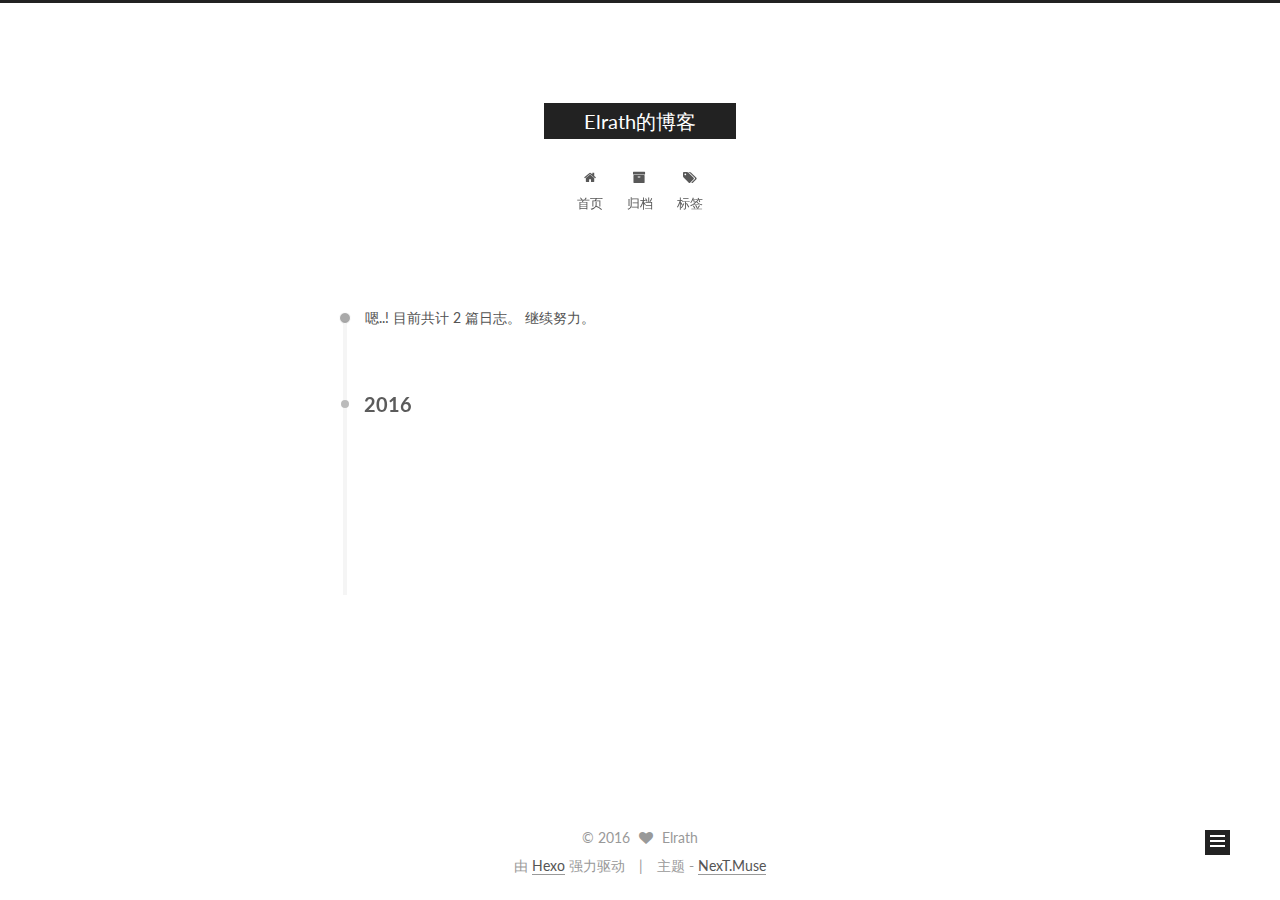
==== commit 917ab73a: "Site updated: 2016-04-19 13:24:29" ====
--- a/archives/index.html
+++ b/archives/index.html
@@ -214,7 +214,7 @@
       
         
       
-      嗯..! 目前共计 1 篇日志。 继续努力。
+      嗯..! 目前共计 2 篇日志。 继续努力。
     </span>
 
     
@@ -228,6 +228,43 @@
         <div class="collection-title">
           <h2 class="archive-year motion-element" id="archive-year-2016">2016</h2>
         </div>
+      
+      
+
+      
+
+  <article class="post post-type-normal" itemscope itemtype="http://schema.org/Article">
+    <header class="post-header">
+
+      <h1 class="post-title">
+        
+            <a class="post-title-link" href="/2016/04/19/hello/" itemprop="url">
+              
+                <span itemprop="name">第一篇文章</span>
+              
+            </a>
+        
+      </h1>
+
+      <div class="post-meta">
+        <time class="post-time" itemprop="dateCreated"
+              datetime="2016-04-19T13:23:36+02:00"
+              content="2016-04-19" >
+          04-19
+        </time>
+      </div>
+
+    </header>
+  </article>
+
+
+
+    
+
+      
+      
+      
+
       
       
 
@@ -303,7 +340,7 @@
         <nav class="site-state motion-element">
           <div class="site-state-item site-state-posts">
             <a href="/archives">
-              <span class="site-state-item-count">1</span>
+              <span class="site-state-item-count">2</span>
               <span class="site-state-item-name">日志</span>
             </a>
           </div>
--- a/css/main.css
+++ b/css/main.css
@@ -1534,7 +1534,7 @@
   width: 4px;
   height: 4px;
   border-radius: 50%;
-  background: #24dede;
+  background: #3cff9a;
 }
 .links-of-blogroll {
   font-size: 13px;
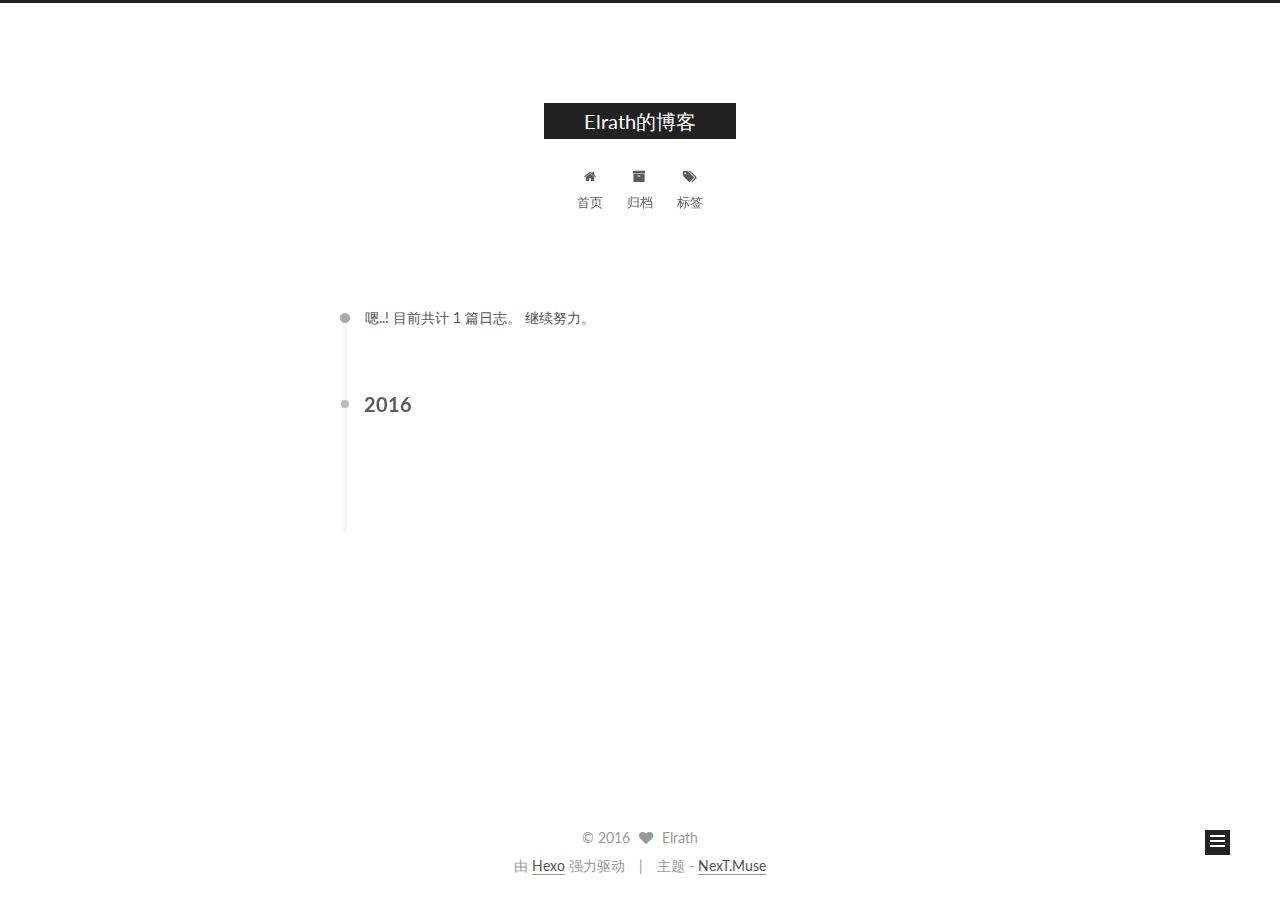
==== commit 74d7a957: "Site updated: 2016-04-19 17:09:25" ====
--- a/archives/index.html
+++ b/archives/index.html
@@ -214,7 +214,7 @@
       
         
       
-      嗯..! 目前共计 2 篇日志。 继续努力。
+      嗯..! 目前共计 1 篇日志。 继续努力。
     </span>
 
     
@@ -251,43 +251,6 @@
               datetime="2016-04-19T13:23:36+02:00"
               content="2016-04-19" >
           04-19
-        </time>
-      </div>
-
-    </header>
-  </article>
-
-
-
-    
-
-      
-      
-      
-
-      
-      
-
-      
-
-  <article class="post post-type-normal" itemscope itemtype="http://schema.org/Article">
-    <header class="post-header">
-
-      <h1 class="post-title">
-        
-            <a class="post-title-link" href="/2016/04/18/hello-world/" itemprop="url">
-              
-                <span itemprop="name">Hello World</span>
-              
-            </a>
-        
-      </h1>
-
-      <div class="post-meta">
-        <time class="post-time" itemprop="dateCreated"
-              datetime="2016-04-18T18:34:42+02:00"
-              content="2016-04-18" >
-          04-18
         </time>
       </div>
 
@@ -340,7 +303,7 @@
         <nav class="site-state motion-element">
           <div class="site-state-item site-state-posts">
             <a href="/archives">
-              <span class="site-state-item-count">2</span>
+              <span class="site-state-item-count">1</span>
               <span class="site-state-item-name">日志</span>
             </a>
           </div>
--- a/css/main.css
+++ b/css/main.css
@@ -1534,7 +1534,7 @@
   width: 4px;
   height: 4px;
   border-radius: 50%;
-  background: #3cff9a;
+  background: #a3b341;
 }
 .links-of-blogroll {
   font-size: 13px;
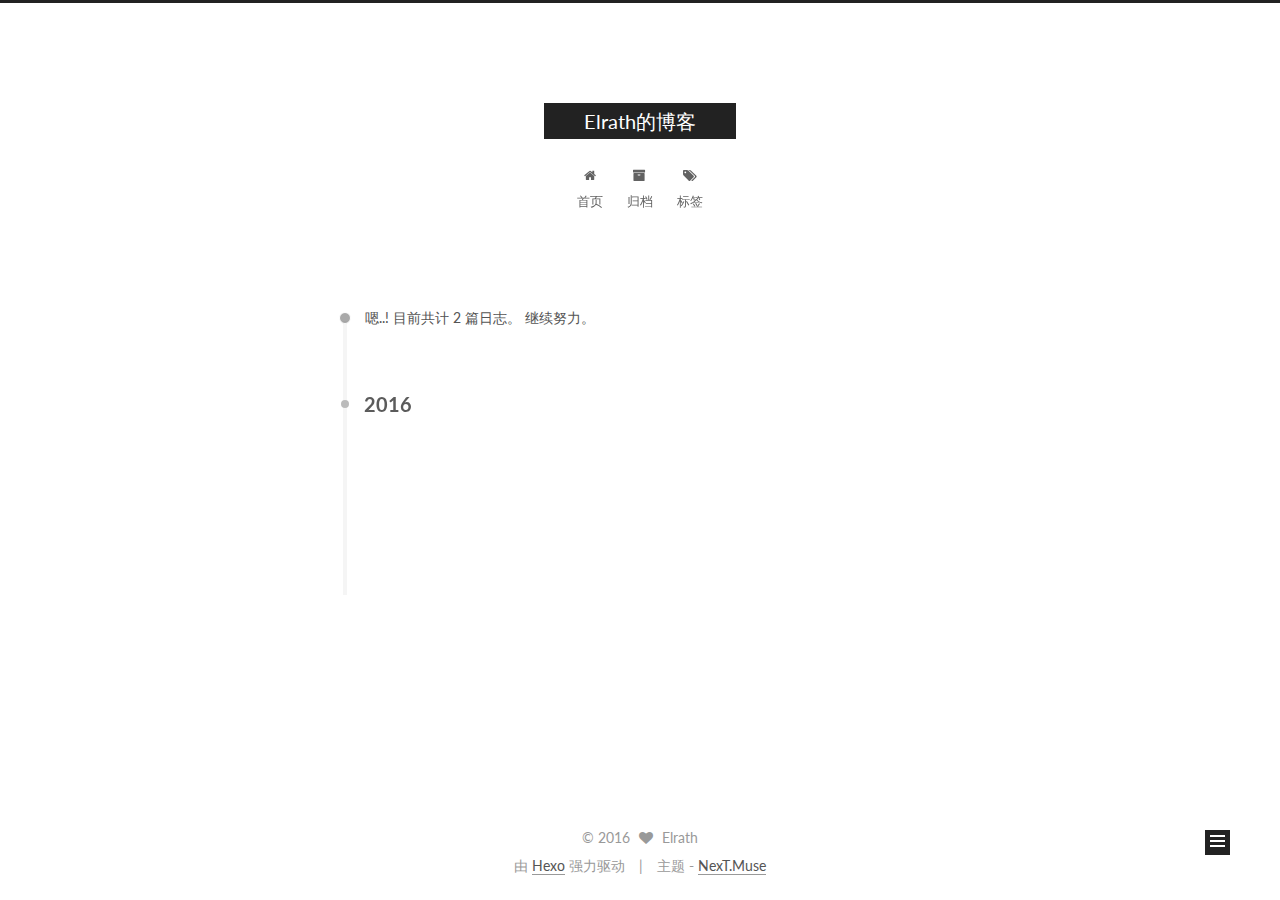
==== commit e850c3b7: "Site updated: 2016-04-21 08:54:29" ====
--- a/archives/index.html
+++ b/archives/index.html
@@ -214,7 +214,7 @@
       
         
       
-      嗯..! 目前共计 1 篇日志。 继续努力。
+      嗯..! 目前共计 2 篇日志。 继续努力。
     </span>
 
     
@@ -228,6 +228,43 @@
         <div class="collection-title">
           <h2 class="archive-year motion-element" id="archive-year-2016">2016</h2>
         </div>
+      
+      
+
+      
+
+  <article class="post post-type-normal" itemscope itemtype="http://schema.org/Article">
+    <header class="post-header">
+
+      <h1 class="post-title">
+        
+            <a class="post-title-link" href="/2016/04/20/1/" itemprop="url">
+              
+                <span itemprop="name">格鲁吉亚葡萄酒</span>
+              
+            </a>
+        
+      </h1>
+
+      <div class="post-meta">
+        <time class="post-time" itemprop="dateCreated"
+              datetime="2016-04-20T10:39:26+02:00"
+              content="2016-04-20" >
+          04-20
+        </time>
+      </div>
+
+    </header>
+  </article>
+
+
+
+    
+
+      
+      
+      
+
       
       
 
@@ -303,11 +340,18 @@
         <nav class="site-state motion-element">
           <div class="site-state-item site-state-posts">
             <a href="/archives">
-              <span class="site-state-item-count">1</span>
+              <span class="site-state-item-count">2</span>
               <span class="site-state-item-name">日志</span>
             </a>
           </div>
 
+          
+            <div class="site-state-item site-state-categories">
+              
+                <span class="site-state-item-count">1</span>
+                <span class="site-state-item-name">分类</span>
+              
+            </div>
           
 
           
--- a/css/main.css
+++ b/css/main.css
@@ -1534,7 +1534,7 @@
   width: 4px;
   height: 4px;
   border-radius: 50%;
-  background: #a3b341;
+  background: #ffffd6;
 }
 .links-of-blogroll {
   font-size: 13px;
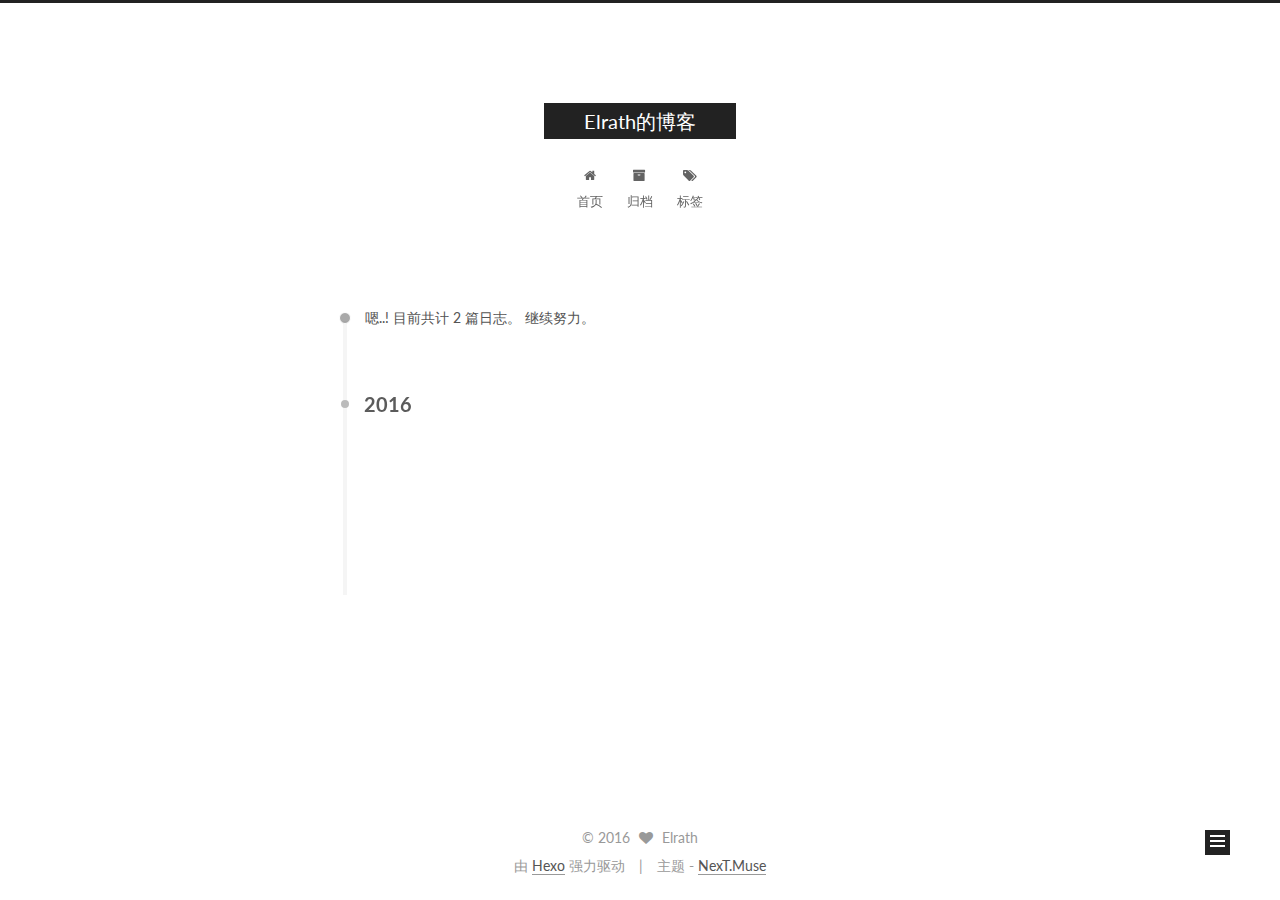
==== commit 2efe9509: "Site updated: 2016-04-21 09:26:15" ====
--- a/archives/index.html
+++ b/archives/index.html
@@ -355,6 +355,13 @@
           
 
           
+            <div class="site-state-item site-state-tags">
+              <a href="/tags">
+                <span class="site-state-item-count">1</span>
+                <span class="site-state-item-name">标签</span>
+              </a>
+            </div>
+          
 
         </nav>
 
--- a/css/main.css
+++ b/css/main.css
@@ -1534,7 +1534,7 @@
   width: 4px;
   height: 4px;
   border-radius: 50%;
-  background: #ffffd6;
+  background: #f4ff87;
 }
 .links-of-blogroll {
   font-size: 13px;
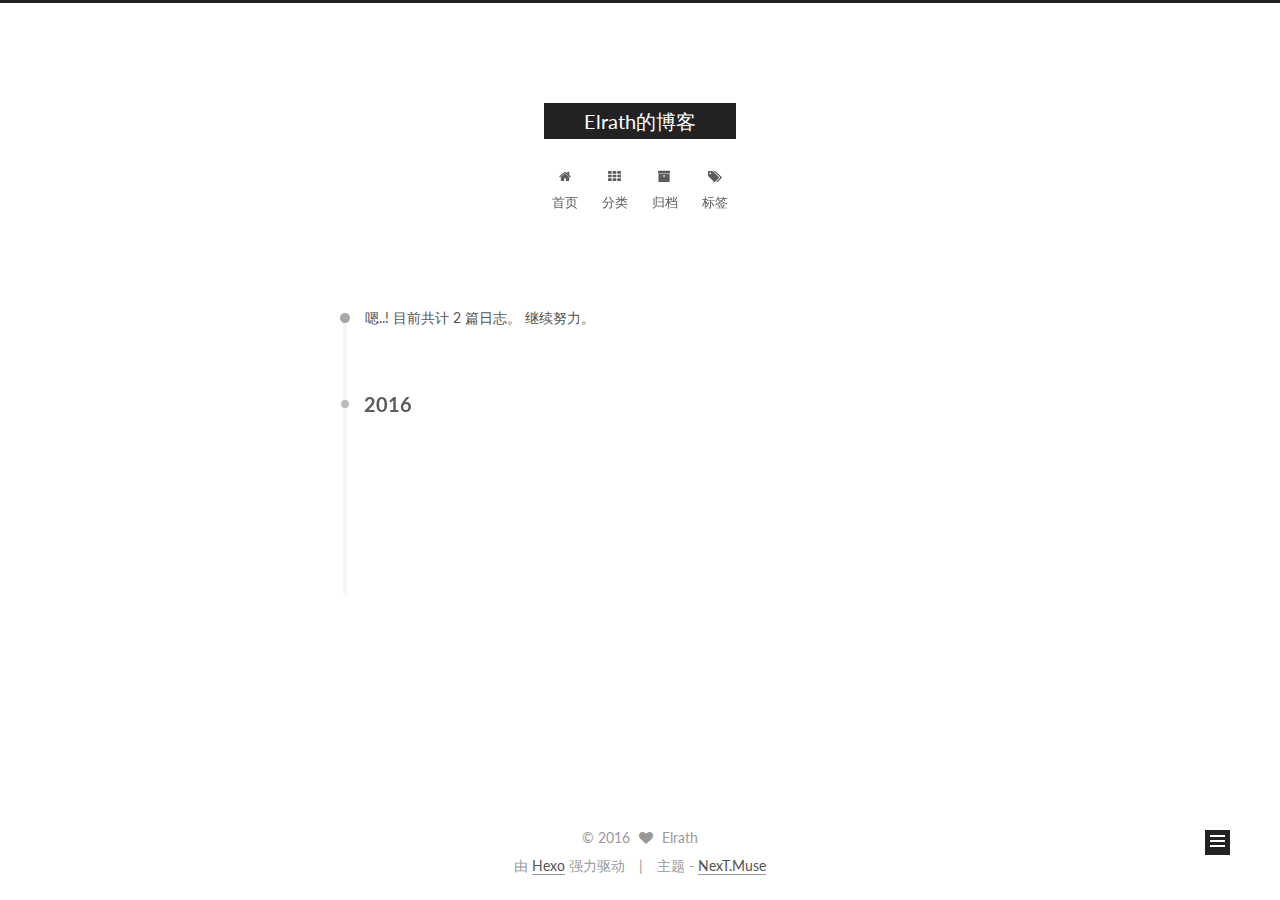
==== commit 3ca87d9c: "Site updated: 2016-04-21 10:45:20" ====
--- a/archives/index.html
+++ b/archives/index.html
@@ -165,6 +165,16 @@
               <i class="menu-item-icon fa fa-home fa-fw"></i> <br />
             
             首页
+          </a>
+        </li>
+      
+        
+        <li class="menu-item menu-item-categories">
+          <a href="/categories" rel="section">
+            
+              <i class="menu-item-icon fa fa-th fa-fw"></i> <br />
+            
+            分类
           </a>
         </li>
       
@@ -347,10 +357,10 @@
 
           
             <div class="site-state-item site-state-categories">
-              
+              <a href="/categories">
                 <span class="site-state-item-count">1</span>
                 <span class="site-state-item-name">分类</span>
-              
+              </a>
             </div>
           
 
--- a/css/main.css
+++ b/css/main.css
@@ -1534,7 +1534,7 @@
   width: 4px;
   height: 4px;
   border-radius: 50%;
-  background: #f4ff87;
+  background: #ff364d;
 }
 .links-of-blogroll {
   font-size: 13px;
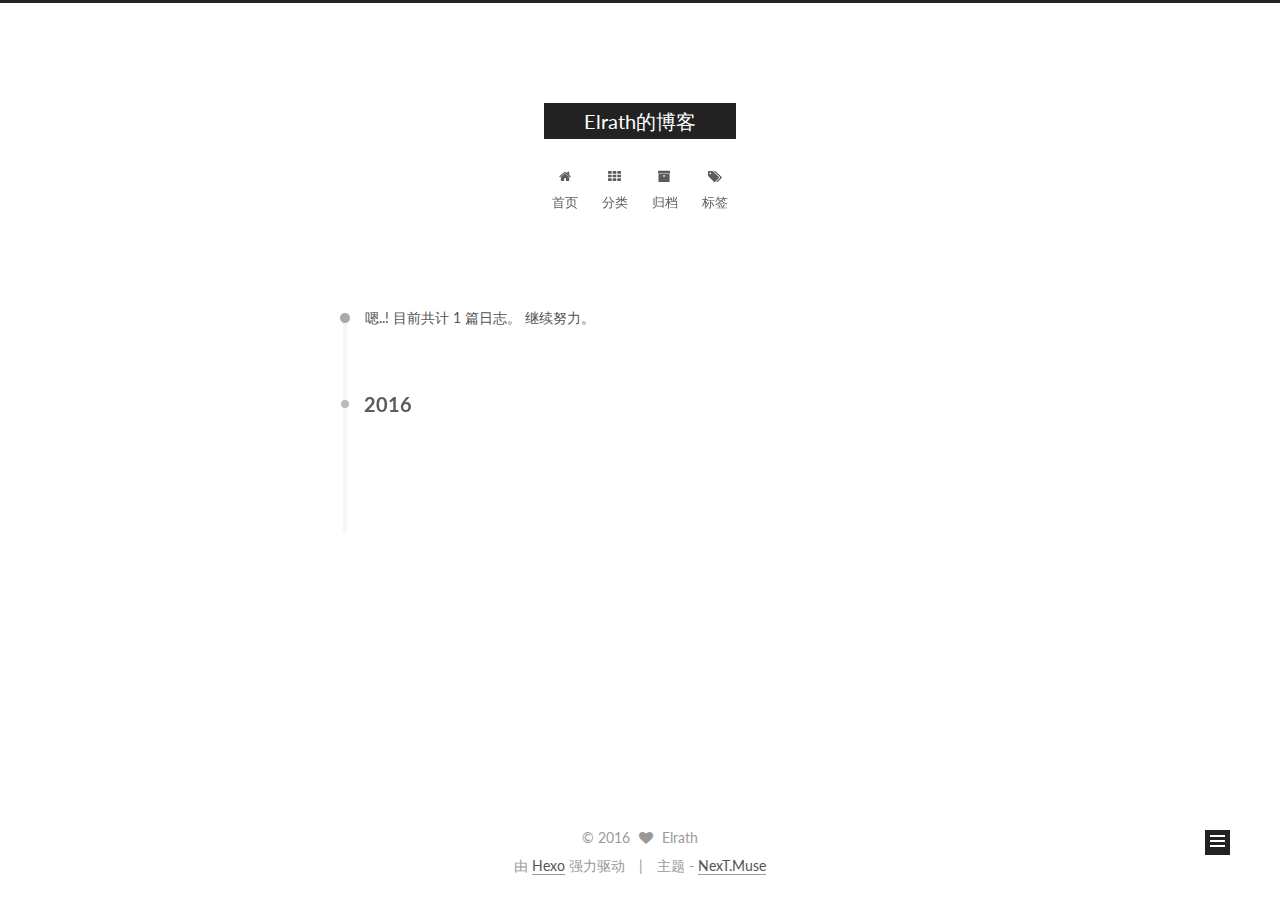
==== commit 012ade80: "Site updated: 2016-04-21 13:14:40" ====
--- a/archives/index.html
+++ b/archives/index.html
@@ -224,7 +224,7 @@
       
         
       
-      嗯..! 目前共计 2 篇日志。 继续努力。
+      嗯..! 目前共计 1 篇日志。 继续努力。
     </span>
 
     
@@ -238,43 +238,6 @@
         <div class="collection-title">
           <h2 class="archive-year motion-element" id="archive-year-2016">2016</h2>
         </div>
-      
-      
-
-      
-
-  <article class="post post-type-normal" itemscope itemtype="http://schema.org/Article">
-    <header class="post-header">
-
-      <h1 class="post-title">
-        
-            <a class="post-title-link" href="/2016/04/20/1/" itemprop="url">
-              
-                <span itemprop="name">格鲁吉亚葡萄酒</span>
-              
-            </a>
-        
-      </h1>
-
-      <div class="post-meta">
-        <time class="post-time" itemprop="dateCreated"
-              datetime="2016-04-20T10:39:26+02:00"
-              content="2016-04-20" >
-          04-20
-        </time>
-      </div>
-
-    </header>
-  </article>
-
-
-
-    
-
-      
-      
-      
-
       
       
 
@@ -350,27 +313,13 @@
         <nav class="site-state motion-element">
           <div class="site-state-item site-state-posts">
             <a href="/archives">
-              <span class="site-state-item-count">2</span>
+              <span class="site-state-item-count">1</span>
               <span class="site-state-item-name">日志</span>
             </a>
           </div>
 
           
-            <div class="site-state-item site-state-categories">
-              <a href="/categories">
-                <span class="site-state-item-count">1</span>
-                <span class="site-state-item-name">分类</span>
-              </a>
-            </div>
-          
-
-          
-            <div class="site-state-item site-state-tags">
-              <a href="/tags">
-                <span class="site-state-item-count">1</span>
-                <span class="site-state-item-name">标签</span>
-              </a>
-            </div>
+
           
 
         </nav>
--- a/css/main.css
+++ b/css/main.css
@@ -1534,7 +1534,7 @@
   width: 4px;
   height: 4px;
   border-radius: 50%;
-  background: #ff364d;
+  background: #f58c0d;
 }
 .links-of-blogroll {
   font-size: 13px;
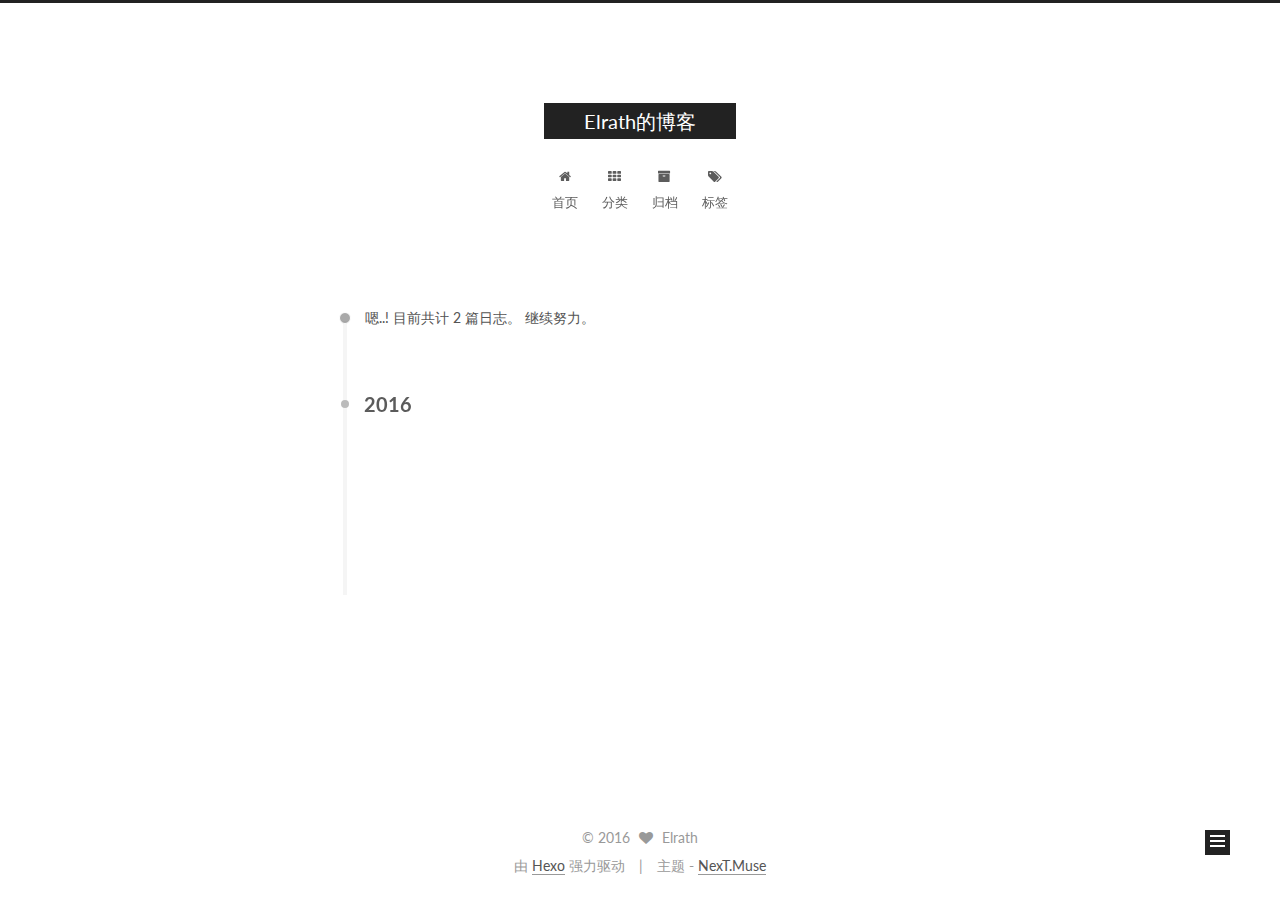
==== commit fc7816d9: "Site updated: 2016-04-21 15:41:30" ====
--- a/archives/index.html
+++ b/archives/index.html
@@ -224,7 +224,7 @@
       
         
       
-      嗯..! 目前共计 1 篇日志。 继续努力。
+      嗯..! 目前共计 2 篇日志。 继续努力。
     </span>
 
     
@@ -238,6 +238,43 @@
         <div class="collection-title">
           <h2 class="archive-year motion-element" id="archive-year-2016">2016</h2>
         </div>
+      
+      
+
+      
+
+  <article class="post post-type-normal" itemscope itemtype="http://schema.org/Article">
+    <header class="post-header">
+
+      <h1 class="post-title">
+        
+            <a class="post-title-link" href="/2016/04/20/1/" itemprop="url">
+              
+                <span itemprop="name">格鲁吉亚葡萄酒</span>
+              
+            </a>
+        
+      </h1>
+
+      <div class="post-meta">
+        <time class="post-time" itemprop="dateCreated"
+              datetime="2016-04-20T10:39:26+02:00"
+              content="2016-04-20" >
+          04-20
+        </time>
+      </div>
+
+    </header>
+  </article>
+
+
+
+    
+
+      
+      
+      
+
       
       
 
@@ -313,13 +350,27 @@
         <nav class="site-state motion-element">
           <div class="site-state-item site-state-posts">
             <a href="/archives">
-              <span class="site-state-item-count">1</span>
+              <span class="site-state-item-count">2</span>
               <span class="site-state-item-name">日志</span>
             </a>
           </div>
 
           
-
+            <div class="site-state-item site-state-categories">
+              <a href="/categories">
+                <span class="site-state-item-count">1</span>
+                <span class="site-state-item-name">分类</span>
+              </a>
+            </div>
+          
+
+          
+            <div class="site-state-item site-state-tags">
+              <a href="/tags">
+                <span class="site-state-item-count">2</span>
+                <span class="site-state-item-name">标签</span>
+              </a>
+            </div>
           
 
         </nav>
--- a/css/main.css
+++ b/css/main.css
@@ -1534,7 +1534,7 @@
   width: 4px;
   height: 4px;
   border-radius: 50%;
-  background: #f58c0d;
+  background: #b52e3d;
 }
 .links-of-blogroll {
   font-size: 13px;
